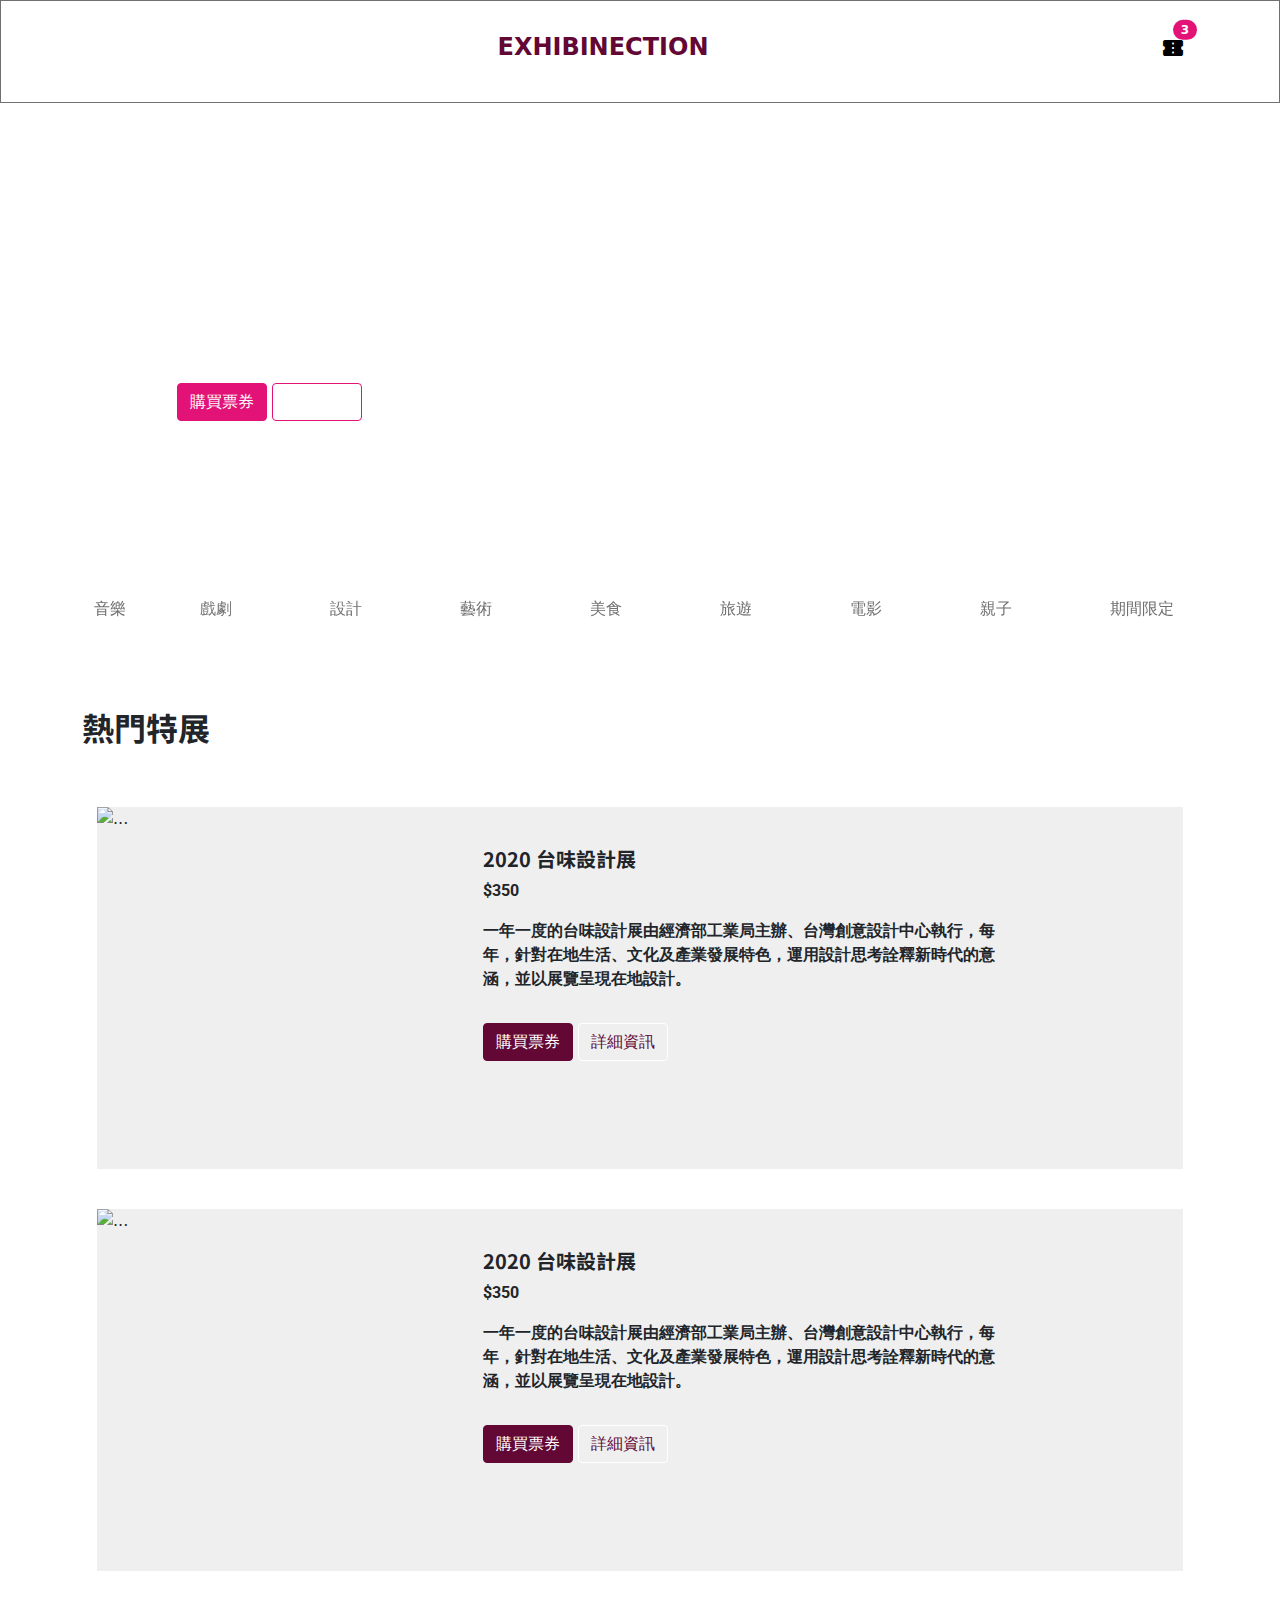
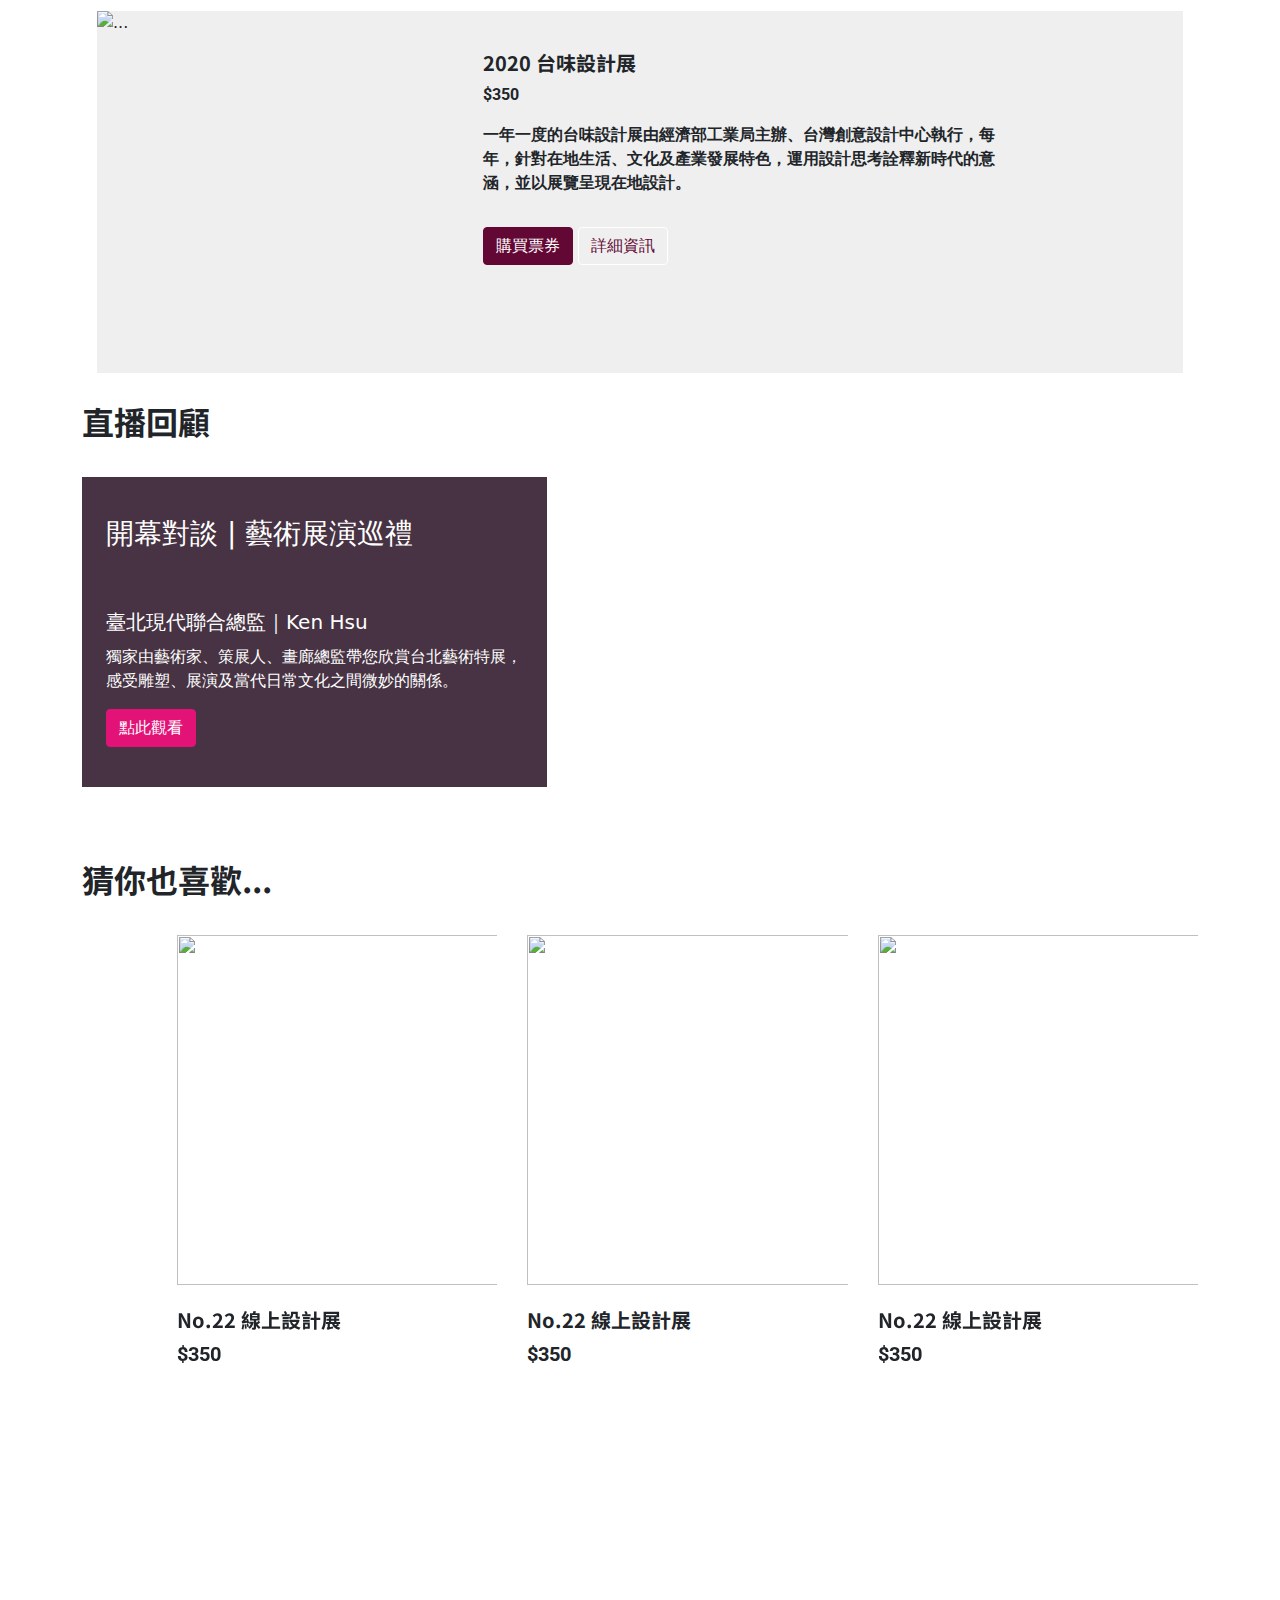
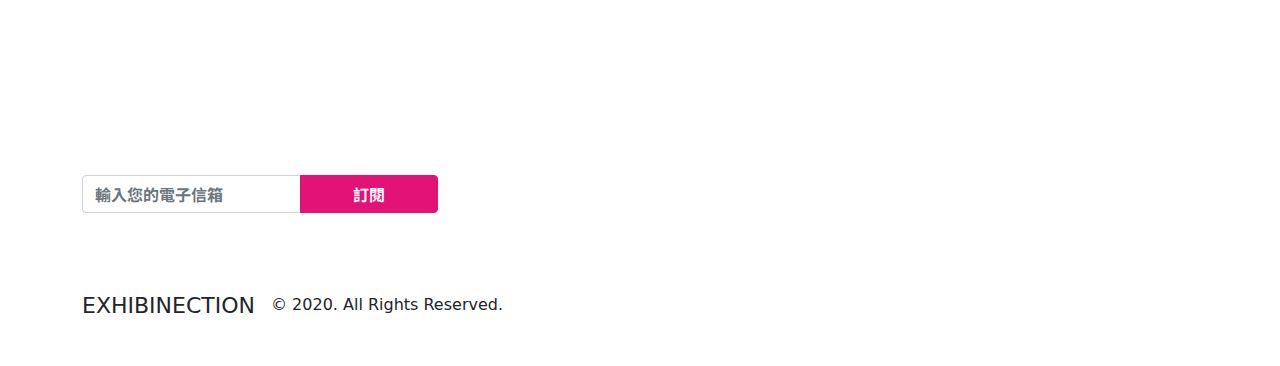
==== index.html @ 63c7cd88 "Update 2021-08-16T16:21:56.033Z" ====
<!DOCTYPE html>
<html lang="en">
  <head>
    <meta charset="UTF-8">
<meta name="viewport" content="width=device-width, initial-scale=1.0">
<meta http-equiv="X-UA-Compatible" content="ie=edge">
<title>第六週主線任務-格線系統-藝術展覽</title>
<link rel="preconnect" href="https://fonts.googleapis.com">
<link rel="preconnect" href="https://fonts.gstatic.com" crossorigin>
<link href="https://fonts.googleapis.com/css2?family=Noto+Sans+TC&family=Roboto&display=swap" rel="stylesheet">
<link href="https://fonts.googleapis.com/css?family=Material+Icons%7CMaterial+Icons+Outlined%7CMaterial+Icons+Two+Tone%7CMaterial+Icons+Round%7CMaterial+Icons+Sharp" rel="stylesheet">
<link rel="stylesheet" href="https://unpkg.com/swiper/swiper-bundle.min.css" />
<link rel="stylesheet" href="./assets/style/all.css">
  </head>
  <body>
    <header class="header border border-dark">
      <div class="container d-flex justify-content-between align-items-center">
        <div></div>
        <h1>
          <a class="fs-4 text-primary fw-bold" href="#">EXHIBINECTION</a>
        </h1>
        <div class="d-flex align-items-center">
          <nav class="navbar navbar-expand-xl">
            <div class="container-fluid">
              <div class="collapse navbar-collapse" id="navbarSupportedContent">
                <ul class="navbar-nav d-none">
                  <li class="nav-item">
                    <a class="nav-link text-dark" aria-current="page" href="#">Sign in</a>
                  </li>
                  <li class="nav-item ml-6">
                    <a class="nav-link text-dark" href="#">Sign up</a>
                  </li>
                </ul>
              </div>
            </div>
          </nav>
          <div>
            <button type="button" class="btn btn-white position-relative">
              <span class="material-icons ">
                confirmation_number
              </span><span class="position-absolute top-0 start-75 translate-middle badge rounded-pill bg-secondary">3</span>
            </button>
          </div>
        </div>
        
      </div>
    </header>
    <!-- banner -->
<div class="banner">
    <div class="container-sm container h-100">
        <div class="row align-items-center h-100">
            <div class="offset-md-1">
                <h2 class="fs-2 lh-lg text-white ff-1 mb-2">台北當代藝術展</h2>
                <p class="fs-5 text-white ff-2 mb-4">01 JUN - 31 OCT</p>
                <button class="btn btn-secondary fs-6 text-white w-50 w-md-auto ">購買票券</button>
                <button class="btn btn-outline-secondary fs-6 text-white w-50 w-md-auto">詳細資訊</button>
            </div>
        </div>
    </div>
</div>

<!-- 選單 -->
<div class="menu mb-8 container border-dark">
    <div class="swiper-container mySwiper ">
        <div class="swiper-wrapper">
            <div class="swiper-slide">
                <a class="fs-6 lh-base text-dark px-5" href="#">音樂</a>
            </div>
            <div class="swiper-slide">
                <a class="fs-6 lh-base text-dark" href="#">戲劇</a>
            </div>
            <div class="swiper-slide">
                <a class="fs-6 lh-base text-dark" href="#">設計</a>
            </div>
            <div class="swiper-slide">
                <a class="fs-6 lh-base text-dark" href="#">藝術</a>
            </div>
            <div class="swiper-slide">
                <a class="fs-6 lh-base text-dark" href="#">美食</a>
            </div>
            <div class="swiper-slide">
                <a class="fs-6 lh-base text-dark" href="#">旅遊</a>
            </div>
            <div class="swiper-slide">
                <a class="fs-6 lh-base text-dark" href="#">電影</a>
            </div>
            <div class="swiper-slide">
                <a class="fs-6 lh-base text-dark" href="#">親子</a>
            </div>
            <div class="swiper-slide">
                <a class="fs-6 lh-base text-dark" href="#">期間限定</a>
            </div>
        </div>
        <div class="swiper-pagination"></div>
    </div>
</div>

<!-- 熱門特展 -->
<div class="popular container">
    <h2 class="fs-2 lh-lg mb-md-5 mb-2 ff-1">熱門特展</h2>
    <div class="card mb-4 mb-md-20">
        <div class="row g-0 bg-light px-4 pt-5 px-md-0 pt-md-0">
            <div class="col-md-4">
                <div class="ratio ratio-1x1">
                    <img src="https://raw.githubusercontent.com/hexschool/webLayoutTraining1st/master/exhibition-week6/alina-grubnyak-R84Oy89aNKs-unsplash.jpg" alt="...">
                </div>
            </div>
            <div class="col-md-6 my-7 ps-md-5">
                <div class="d-flex justify-content-between">
                    <div class="d-flex justify-content-between">
                        <h3 class="fs-5 ff-1">2020 台味設計展</h3>
                        <a class=" d-md-none" href="#">
                            <img class="fbicon" src="https://raw.githubusercontent.com/hexschool/webLayoutTraining1st/master/exhibition-week6/facebook-24px.svg" alt="fbicon"></a>
                    </div>
                    <p class="d-md-none fs-6 fs-md-5 ff-2 d-md-none">01 JUN — 31 OCT</p>
                </div>
                <p class="fs-md-5 ff-2">$350</p>
                <p class="fs-md-5 fs-6 ff-2 mb-6 popularText">一年一度的台味設計展由經濟部工業局主辦、台灣創意設計中心執行，每年，針對在地生活、文化及產業發展特色，運用設計思考詮釋新時代的意涵，並以展覽呈現在地設計。</p>
                <button class="btn btn-primary fs-6 text-white">購買票券</button>
                <button class="btn btn-outline-white fs-6 text-primary">詳細資訊</button>   
            </div>
            <div class="col-md-1 offset-md-1 my-7 d-flex flex-column justify-content-between d-none">
                    <p class="fs-5 ff-2 ">01<br>JUN<br>|<br>31<br>OCT</p>
                    <a class="fbicon " href="#">
                        <img src="https://raw.githubusercontent.com/hexschool/webLayoutTraining1st/master/exhibition-week6/facebook-24px.svg" alt="fbicon">
                    </a>
            </div>
        </div>
    </div>
    <div class="card mb-4 mb-md-20">
        <div class="row g-0 bg-light px-4 pt-5 px-md-0 pt-md-0">
            <div class="col-md-4">
                <div class="ratio ratio-1x1">
                    <img src="https://raw.githubusercontent.com/hexschool/webLayoutTraining1st/master/exhibition-week6/michel-catalisano--a0D9LpcKV8-unsplash.jpg" alt="...">
                </div>
            </div>
            <div class="col-md-6 my-7 ps-md-5">
                <div class="d-flex justify-content-between">
                    <div class="d-flex justify-content-between">
                        <h3 class="fs-5 ff-1">2020 台味設計展</h3>
                        <a class=" d-md-none" href="#">
                            <img class="fbicon" src="https://raw.githubusercontent.com/hexschool/webLayoutTraining1st/master/exhibition-week6/facebook-24px.svg" alt="fbicon"></a>
                    </div>
                    <p class="d-md-none fs-6 fs-md-5 ff-2 d-md-none">01 JUN — 31 OCT</p>
                </div>
                <p class="fs-md-5 ff-2">$350</p>
                <p class="fs-md-5 fs-6 ff-2 mb-6 popularText">一年一度的台味設計展由經濟部工業局主辦、台灣創意設計中心執行，每年，針對在地生活、文化及產業發展特色，運用設計思考詮釋新時代的意涵，並以展覽呈現在地設計。</p>
                <button class="btn btn-primary fs-6 text-white">購買票券</button>
                <button class="btn btn-outline-white fs-6 text-primary">詳細資訊</button>   
            </div>
            <div class="col-md-1 offset-md-1 my-7 d-flex flex-column justify-content-between d-none">
                    <p class="fs-5 ff-2 ">01<br>JUN<br>|<br>31<br>OCT</p>
                    <a class="fbicon " href="#">
                        <img src="https://raw.githubusercontent.com/hexschool/webLayoutTraining1st/master/exhibition-week6/facebook-24px.svg" alt="fbicon">
                    </a>
            </div>
        </div>
    </div>
    <div class="card mb-4 mb-md-20">
        <div class="row g-0 bg-light px-4 pt-5 px-md-0 pt-md-0">
            <div class="col-md-4">
                <div class="ratio ratio-1x1">
                    <img src="https://raw.githubusercontent.com/hexschool/webLayoutTraining1st/master/exhibition-week6/moralis-tsai-8xsktFRw28I-unsplash.jpg" alt="...">
                </div>
            </div>
            <div class="col-md-6 my-7 ps-md-5">
                <div class="d-flex justify-content-between">
                    <div class="d-flex justify-content-between">
                        <h3 class="fs-5 ff-1">2020 台味設計展</h3>
                        <a class=" d-md-none" href="#">
                            <img class="fbicon" src="https://raw.githubusercontent.com/hexschool/webLayoutTraining1st/master/exhibition-week6/facebook-24px.svg" alt="fbicon"></a>
                    </div>
                    <p class="d-md-none fs-6 fs-md-5 ff-2 d-md-none">01 JUN — 31 OCT</p>
                </div>
                <p class="fs-md-5 ff-2">$350</p>
                <p class="fs-md-5 fs-6 ff-2 mb-6 popularText">一年一度的台味設計展由經濟部工業局主辦、台灣創意設計中心執行，每年，針對在地生活、文化及產業發展特色，運用設計思考詮釋新時代的意涵，並以展覽呈現在地設計。</p>
                <button class="btn btn-primary fs-6 text-white">購買票券</button>
                <button class="btn btn-outline-white fs-6 text-primary">詳細資訊</button>   
            </div>
            <div class="col-md-1 offset-md-1 my-7 d-flex flex-column justify-content-between d-none">
                    <p class="fs-5 ff-2 ">01<br>JUN<br>|<br>31<br>OCT</p>
                    <a class="fbicon " href="#">
                        <img src="https://raw.githubusercontent.com/hexschool/webLayoutTraining1st/master/exhibition-week6/facebook-24px.svg" alt="fbicon">
                    </a>
            </div>
        </div>
    </div>
</div>

<!-- 直播回顧 -->
<div class="record container mb-md-8 mb-5">
    <h2 class="fs-2 lh-lg mb-md-5 mb-2 ff-1">直播回顧</h2>
    <div class="card text-white">
        <div class="row g-0">
            <div class="col-md-5">
                <div class="card-body bgrecord px-5 py-7">
                    <h3 class="fs-3 mb-6">開幕對談 | 藝術展演巡禮</h3>
                    <img class="mb-3" src="https://raw.githubusercontent.com/hexschool/webLayoutTraining1st/master/exhibition-week6/people.png" alt="">
                    <p class="fs-5 mb-2">臺北現代聯合總監｜Ken Hsu</p>
                    <p class="fs-md-5 fs-6 mb-4">獨家由藝術家、策展人、畫廊總監帶您欣賞台北藝術特展，感受雕塑、展演及當代日常文化之間微妙的關係。</p>
                    <button class="btn btn-secondary fs-6 text-white">點此觀看</button>
                </div>
            </div>
        </div>       
    </div>
</div>

<!-- 猜你也喜歡 -->
<div class="random container mb-5 mb-md-8">
    <h2 class="fs-2 lh-lg mb-md-5 mb-2 ff-1">猜你也喜歡...</h2>
    <div class="row">
        <div class="col-12 col-md-11 offset-md-1">
            <div class="swiper-container mySwiper1">
            <div class="swiper-wrapper">
                <div class="swiper-slide">
                    <div class="card">
                        <img class="mb-1" src="https://raw.githubusercontent.com/hexschool/webLayoutTraining1st/master/exhibition-week6/ricardo-gomez-angel-WxpnuLzqZN4-unsplash.jpg" alt="">
                        <div class="card-body">
                            <p class="fs-5 mb-1 ff-1">No.22 線上設計展</p>
                            <p class="fs-5 ff-2">$350</p>
                        </div>
                    </div>
                </div>
                <div class="swiper-slide">
                    <div class="card">
                        <img class="mb-1" src="https://raw.githubusercontent.com/hexschool/webLayoutTraining1st/master/exhibition-week6/petri-heiskanen-bR9gFJqAnzA-unsplash.jpg" alt="">
                        <div class="card-body">
                            <p class="fs-5 mb-1 ff-1">No.22 線上設計展</p>
                            <p class="fs-5 ff-2">$350</p>
                        </div>
                    </div>
                </div>
                <div class="swiper-slide">
                    <div class="swiper-slide">
                        <div class="card">
                            <img class="mb-1" src="https://raw.githubusercontent.com/hexschool/webLayoutTraining1st/master/exhibition-week6/ricardo-gomez-angel-WxpnuLzqZN4-unsplash.jpg" alt="">
                            <div class="card-body">
                                <p class="fs-5 mb-1 ff-1">No.22 線上設計展</p>
                                <p class="fs-5 ff-2">$350</p>
                            </div>
                        </div>
                    </div>
                </div>
            </div>
            </div>
        </div>
    </div>
</div>

<!-- 想收到最新消息嗎 -->
<div class="news d-flex align-items-end pb-36">
    <div class="container ">
        <div class="row">
            <div class="col-md-4">
                <h4 class="fs-md-2 fs-4 ff-1 text-white">想收到最新消息嗎？</h4>
                <p class="fs-md-2 fs-4 ff-1 text-white">快訂閱我們！</p>
                <div class="input-group mb-3">
                    <input type="text" class="form-control fs-6 text-dark ff-1" placeholder="輸入您的電子信箱" aria-label="Recipient's username" aria-describedby="button-addon2">
                    <button class="btn btn-secondary text-white ff-1" type="button" id="button-addon2">訂閱</button>
                </div>
            </div>
        </div>
    </div>
</div>
    <footer class="footer">
      <div class="container d-md-flex justify-content-md-between  align-items-center ">
        <div class="d-flex align-items-center flex-md-row flex-column justify-content-md-start">
          <p class="fs-md-4 fs-22">EXHIBINECTION</p>
          <p class="fs-6 ms-4">© 2020. All Rights Reserved.</p>
        </div>
        <div class="d-none">
          <nav class="navbar navbar-expand-xl">
            <div class="container-fluid">
              <div class="collapse navbar-collapse" id="navbarSupportedContent">
                <ul class="navbar-nav">
                  <li class="nav-item">
                    <a class="nav-link text-dark fs-6" aria-current="page" href="#">Sign in</a>
                  </li>
                  <li class="nav-item ml-5">
                    <a class="nav-link text-dark fs-6" href="#">Sign up</a>
                  </li>
                </ul>
              </div>
            </div>
          </nav>
        </div>
      </div>
    </footer>
    <script src="https://unpkg.com/swiper/swiper-bundle.min.js"></script>
    <script src="./assets/js/vendors.js"></script>
    <script src="./assets/js/all.js"></script>
  </body>

</html>
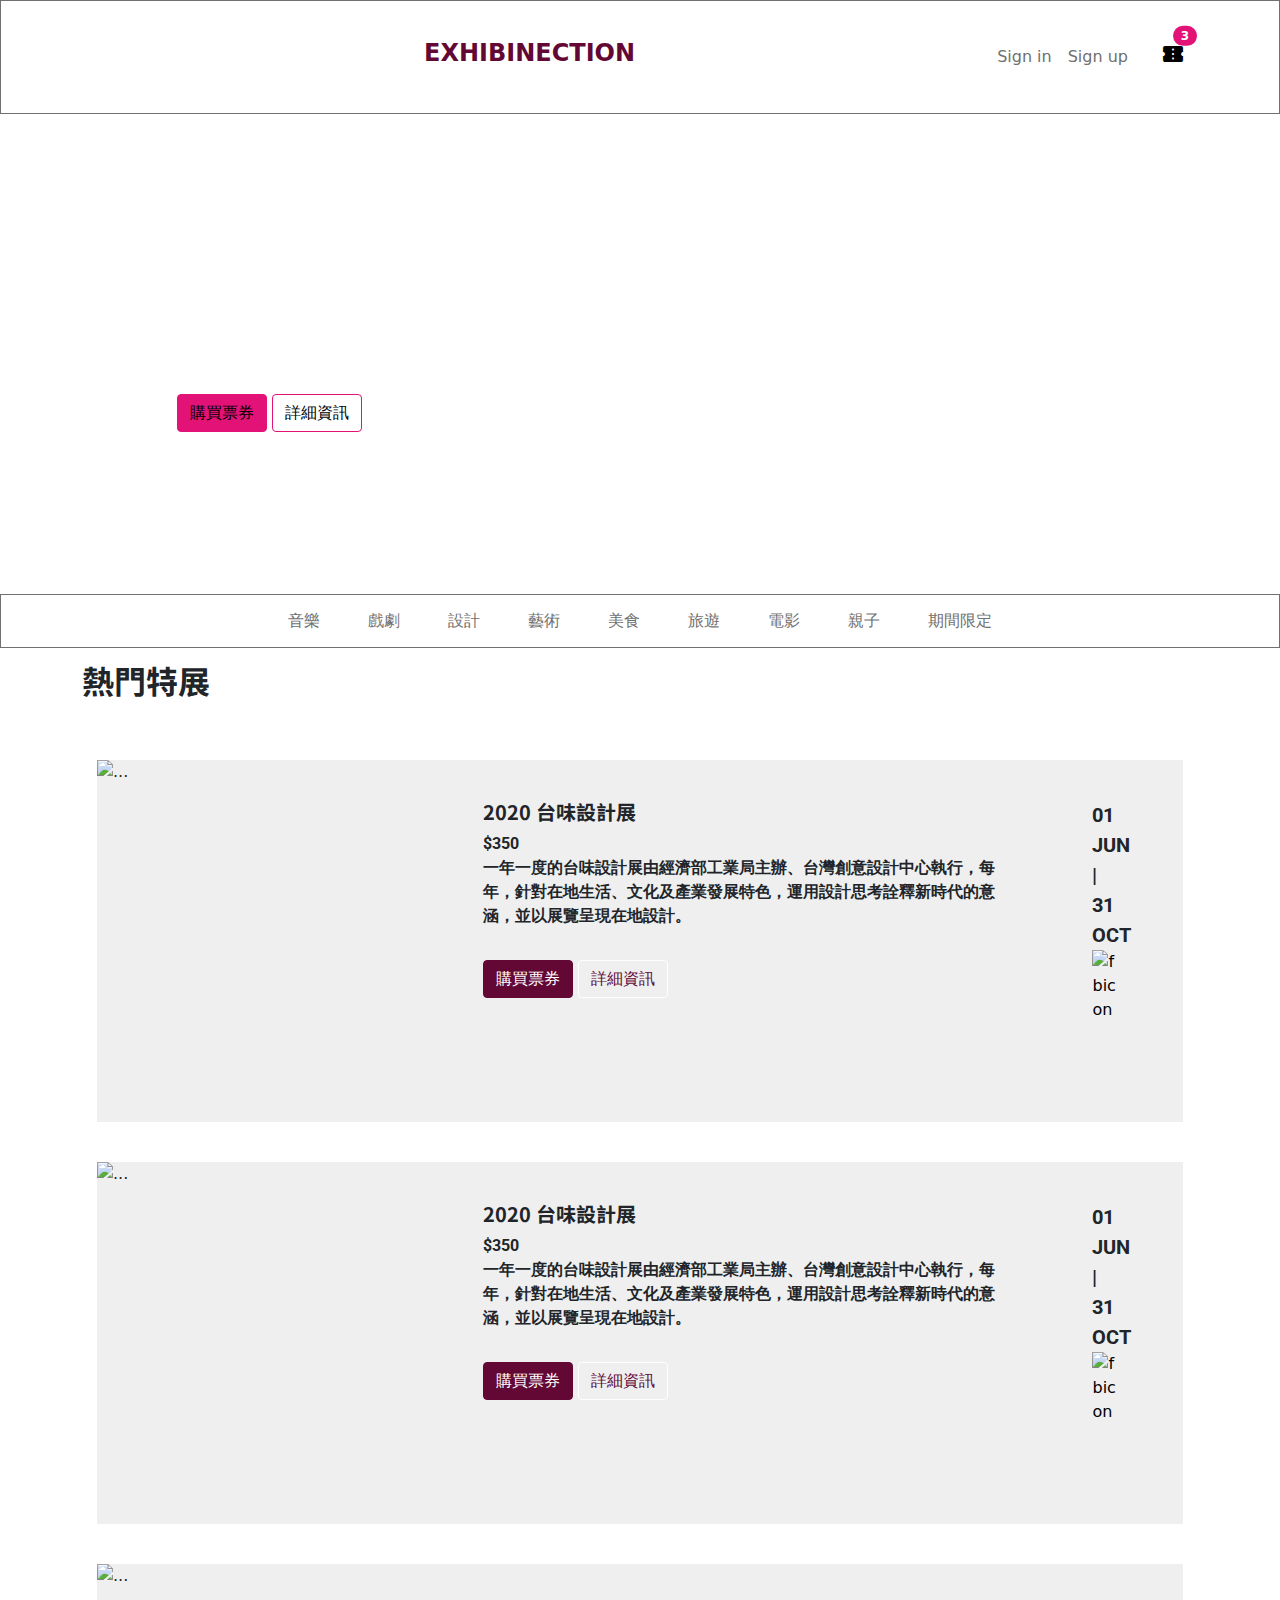
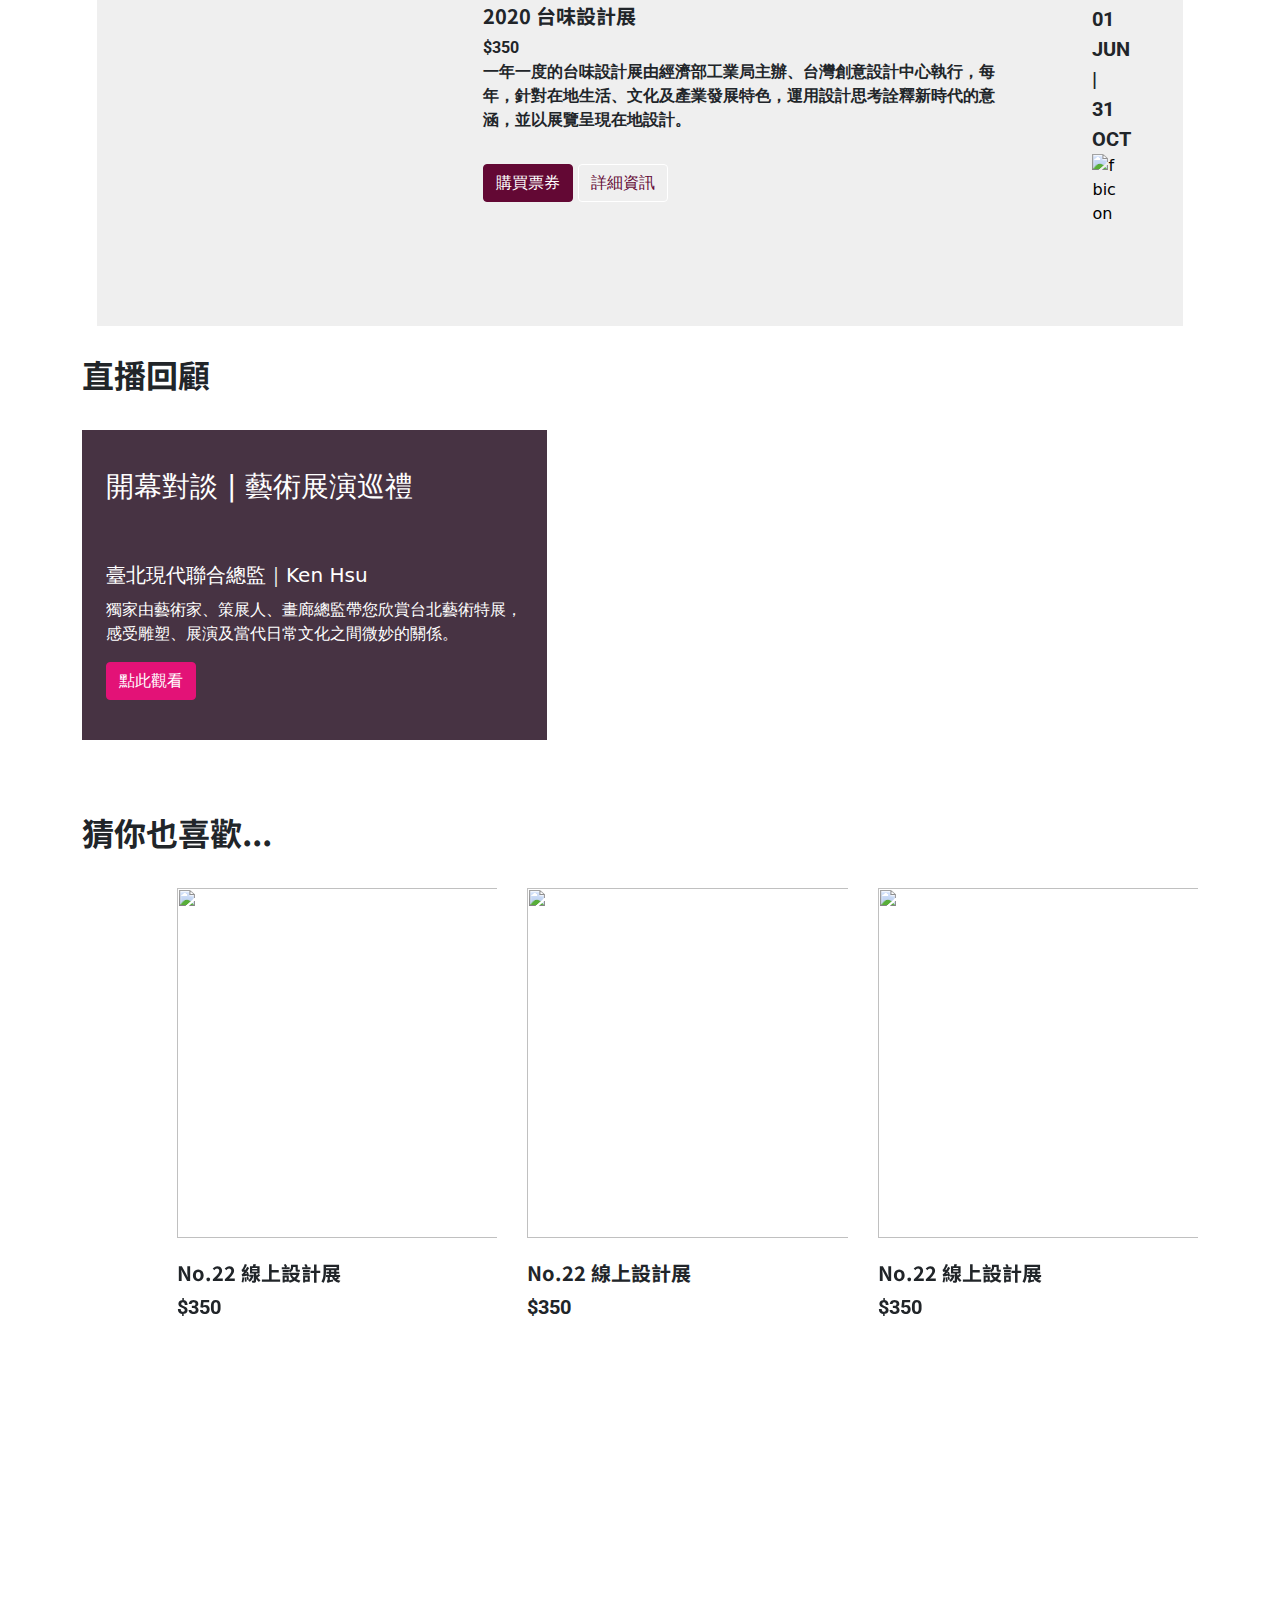
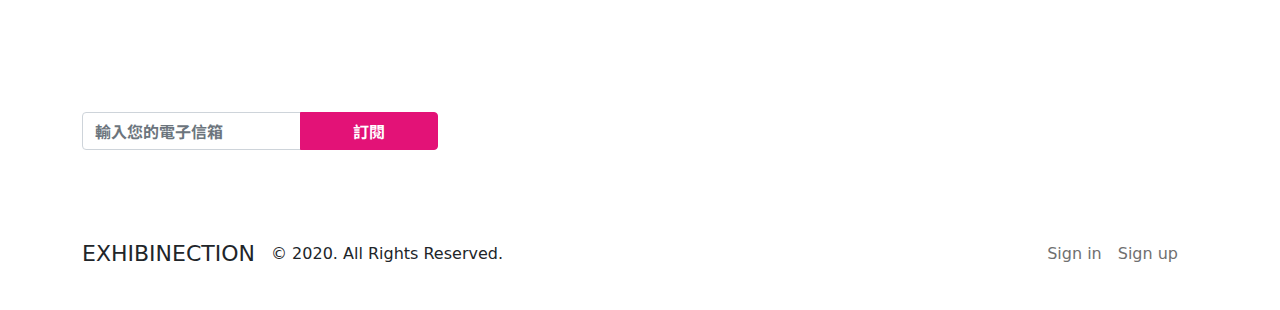
==== commit 6b5744bb: "Update 2021-08-20T14:33:41.587Z" ====
--- a/index.html
+++ b/index.html
@@ -17,13 +17,13 @@
       <div class="container d-flex justify-content-between align-items-center">
         <div></div>
         <h1>
-          <a class="fs-4 text-primary fw-bold" href="#">EXHIBINECTION</a>
+          <a class="fs-4 text-primary fw-bold" href="index.html">EXHIBINECTION</a>
         </h1>
         <div class="d-flex align-items-center">
           <nav class="navbar navbar-expand-xl">
             <div class="container-fluid">
               <div class="collapse navbar-collapse" id="navbarSupportedContent">
-                <ul class="navbar-nav d-none">
+                <ul class="navbar-nav d-none d-md-block d-md-flex">
                   <li class="nav-item">
                     <a class="nav-link text-dark" aria-current="page" href="#">Sign in</a>
                   </li>
@@ -52,46 +52,32 @@
             <div class="offset-md-1">
                 <h2 class="fs-2 lh-lg text-white ff-1 mb-2">台北當代藝術展</h2>
                 <p class="fs-5 text-white ff-2 mb-4">01 JUN - 31 OCT</p>
-                <button class="btn btn-secondary fs-6 text-white w-50 w-md-auto ">購買票券</button>
-                <button class="btn btn-outline-secondary fs-6 text-white w-50 w-md-auto">詳細資訊</button>
+                <button class="btn btn-secondary fs-6 text-white w-49 w-md-auto ">
+                    <a href="product.html">購買票券</a>
+                    </button>
+                <button class="btn btn-outline-secondary fs-6 text-white w-49 w-md-auto">
+                    <a href="detail.html">詳細資訊</a>
+                    </button>
+                </button>
             </div>
         </div>
     </div>
 </div>
 
 <!-- 選單 -->
-<div class="menu mb-8 container border-dark">
-    <div class="swiper-container mySwiper ">
-        <div class="swiper-wrapper">
-            <div class="swiper-slide">
-                <a class="fs-6 lh-base text-dark px-5" href="#">音樂</a>
-            </div>
-            <div class="swiper-slide">
-                <a class="fs-6 lh-base text-dark" href="#">戲劇</a>
-            </div>
-            <div class="swiper-slide">
-                <a class="fs-6 lh-base text-dark" href="#">設計</a>
-            </div>
-            <div class="swiper-slide">
-                <a class="fs-6 lh-base text-dark" href="#">藝術</a>
-            </div>
-            <div class="swiper-slide">
-                <a class="fs-6 lh-base text-dark" href="#">美食</a>
-            </div>
-            <div class="swiper-slide">
-                <a class="fs-6 lh-base text-dark" href="#">旅遊</a>
-            </div>
-            <div class="swiper-slide">
-                <a class="fs-6 lh-base text-dark" href="#">電影</a>
-            </div>
-            <div class="swiper-slide">
-                <a class="fs-6 lh-base text-dark" href="#">親子</a>
-            </div>
-            <div class="swiper-slide">
-                <a class="fs-6 lh-base text-dark" href="#">期間限定</a>
-            </div>
-        </div>
-        <div class="swiper-pagination"></div>
+<div class="menu border border-dark">
+    <div class="container">
+        <ul class="list-unstyled d-flex justify-content-center">
+            <li><a class="fs-6  text-dark px-5" href="#">音樂</a></li>
+            <li><a class="fs-6  text-dark px-5" href="#">戲劇</a></li>
+            <li><a class="fs-6  text-dark px-5" href="#">設計</a></li>
+            <li><a class="fs-6  text-dark px-5" href="#">藝術</a></li>
+            <li><a class="fs-6  text-dark px-5" href="#">美食</a></li>
+            <li><a class="fs-6  text-dark px-5" href="#">旅遊</a></li>
+            <li><a class="fs-6  text-dark px-5" href="#">電影</a></li>
+            <li><a class="fs-6  text-dark px-5" href="#">親子</a></li>
+            <li><a class="fs-6  text-dark px-5" href="#">期間限定</a></li>
+        </ul>
     </div>
 </div>
 
@@ -119,7 +105,7 @@
                 <button class="btn btn-primary fs-6 text-white">購買票券</button>
                 <button class="btn btn-outline-white fs-6 text-primary">詳細資訊</button>   
             </div>
-            <div class="col-md-1 offset-md-1 my-7 d-flex flex-column justify-content-between d-none">
+            <div class="col-md-1 offset-md-1 my-7 d-flex  justify-content-between d-none d-md-block">
                     <p class="fs-5 ff-2 ">01<br>JUN<br>|<br>31<br>OCT</p>
                     <a class="fbicon " href="#">
                         <img src="https://raw.githubusercontent.com/hexschool/webLayoutTraining1st/master/exhibition-week6/facebook-24px.svg" alt="fbicon">
@@ -148,7 +134,7 @@
                 <button class="btn btn-primary fs-6 text-white">購買票券</button>
                 <button class="btn btn-outline-white fs-6 text-primary">詳細資訊</button>   
             </div>
-            <div class="col-md-1 offset-md-1 my-7 d-flex flex-column justify-content-between d-none">
+            <div class="col-md-1 offset-md-1 my-7 d-flex flex-column justify-content-between d-none d-md-block">
                     <p class="fs-5 ff-2 ">01<br>JUN<br>|<br>31<br>OCT</p>
                     <a class="fbicon " href="#">
                         <img src="https://raw.githubusercontent.com/hexschool/webLayoutTraining1st/master/exhibition-week6/facebook-24px.svg" alt="fbicon">
@@ -177,7 +163,7 @@
                 <button class="btn btn-primary fs-6 text-white">購買票券</button>
                 <button class="btn btn-outline-white fs-6 text-primary">詳細資訊</button>   
             </div>
-            <div class="col-md-1 offset-md-1 my-7 d-flex flex-column justify-content-between d-none">
+            <div class="col-md-1 offset-md-1 my-7 d-flex justify-content-between d-none d-md-block">
                     <p class="fs-5 ff-2 ">01<br>JUN<br>|<br>31<br>OCT</p>
                     <a class="fbicon " href="#">
                         <img src="https://raw.githubusercontent.com/hexschool/webLayoutTraining1st/master/exhibition-week6/facebook-24px.svg" alt="fbicon">
@@ -268,7 +254,7 @@
           <p class="fs-md-4 fs-22">EXHIBINECTION</p>
           <p class="fs-6 ms-4">© 2020. All Rights Reserved.</p>
         </div>
-        <div class="d-none">
+        <div class="d-none d-md-block">
           <nav class="navbar navbar-expand-xl">
             <div class="container-fluid">
               <div class="collapse navbar-collapse" id="navbarSupportedContent">
